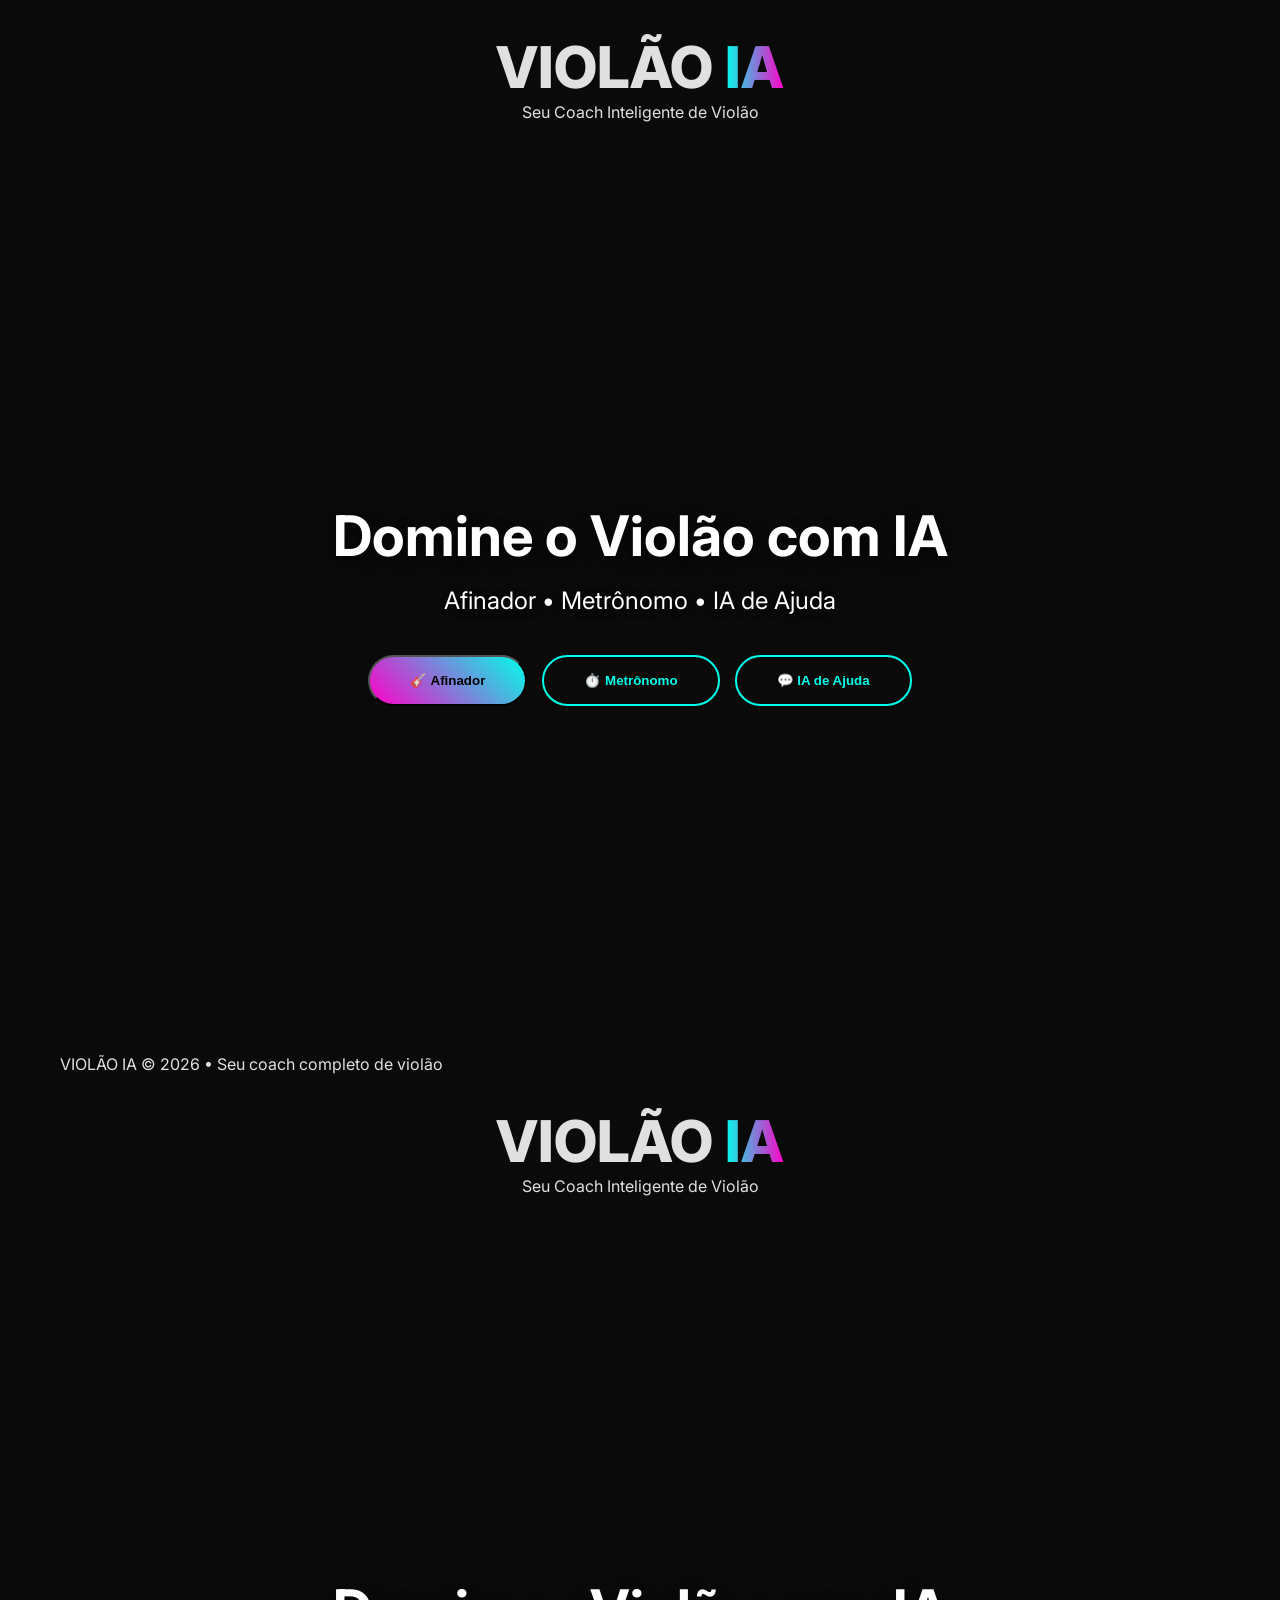
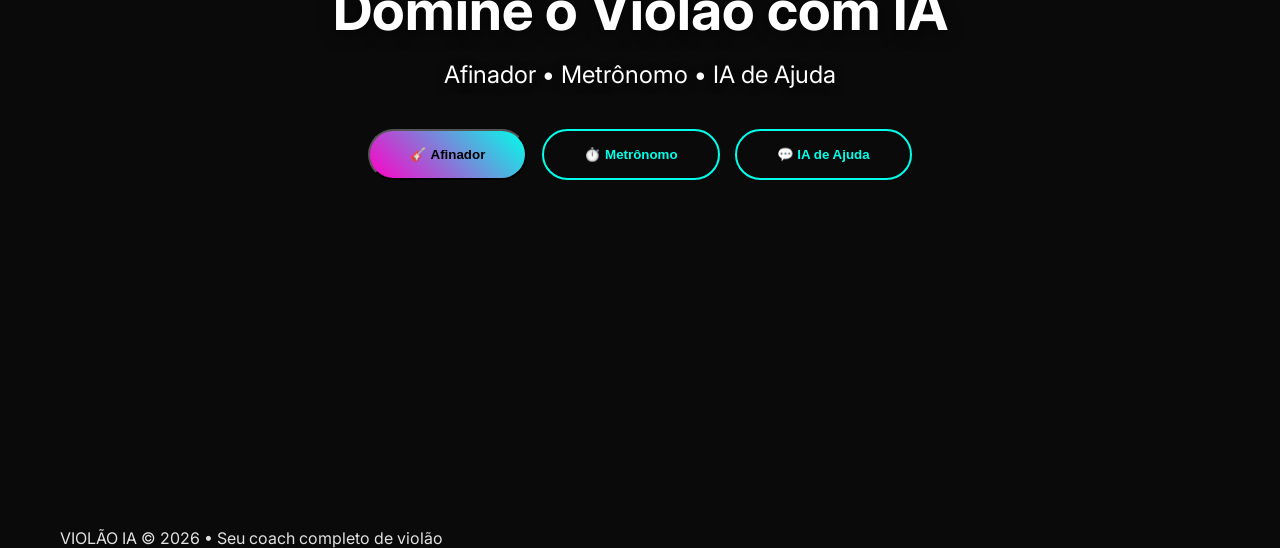
==== projeto-cientista-/index.html @ 141d46d7 "Add files via upload" ====
<!DOCTYPE html>
<html lang="pt-BR">
<head>
    <meta charset="UTF-8">
    <meta name="viewport" content="width=device-width, initial-scale=1.0">
    <title>VIOLÃO IA - Seu Coach de Violão</title>
    <link rel="stylesheet" href="style.css">
    <link href="https://fonts.googleapis.com/css2?family=Inter:wght@400;500;600;700&display=swap" rel="stylesheet">
</head>
<body>
    <header>
        <div class="container">
            <h1>VIOLÃO <span class="ia">IA</span></h1>
            <p>Seu Coach Inteligente de Violão</p>
        </div>
    </header>

    <section class="hero">
        <div class="container">
            <h2>Domine o Violão com IA</h2>
            <p class="tagline">Afinador • Metrônomo • IA de Ajuda</p>
            <div class="hero-buttons">
                <button class="btn primary" onclick="abrirAfinador()">🎸 Afinador</button>
                <button class="btn secondary" onclick="abrirMetronomo()">⏱️ Metrônomo</button>
                <button class="btn secondary" onclick="abrirChatIA()">💬 IA de Ajuda</button>
            </div>
        </div>
    </section>

    <!-- AFINADOR -->
    <div id="afinadorModal" class="modal">
        <div class="modal-content">
            <span class="close" onclick="fecharAfinador()">×</span>
            <h2>🎸 Afinador de Violão</h2>
            <p id="status" class="status">Clique em "Ativar Microfone"</p>
            
            <div class="tuner-display">
                <div id="note" class="note">—</div>
                <div id="frequency" class="frequency">— Hz</div>
                <div id="deviation" class="deviation">— cent</div>
            </div>

            <div class="strings">
                <button class="string-btn" onclick="setTargetNote('E2')">E₂</button>
                <button class="string-btn" onclick="setTargetNote('A2')">A₂</button>
                <button class="string-btn" onclick="setTargetNote('D3')">D₃</button>
                <button class="string-btn" onclick="setTargetNote('G3')">G₃</button>
                <button class="string-btn" onclick="setTargetNote('B3')">B₃</button>
                <button class="string-btn" onclick="setTargetNote('E4')">E₄</button>
            </div>

            <button id="startBtn" class="btn primary" onclick="toggleTuner()">Ativar Microfone</button>
        </div>
    </div>

    <!-- METRÔNOMO -->
    <div id="metronomoModal" class="modal">
        <div class="modal-content">
            <span class="close" onclick="fecharMetronomo()">×</span>
            <h2>⏱️ Metrônomo</h2>
            
            <div class="metronomo-display">
                <div id="bpmDisplay" class="bpm">120</div>
                <input type="range" id="bpmSlider" min="40" max="200" value="120" oninput="updateBPM()">
            </div>

            <div class="bpm-controls">
                <button onclick="changeBPM(-5)">-5</button>
                <button onclick="changeBPM(-1)">-1</button>
                <button onclick="changeBPM(1)">+1</button>
                <button onclick="changeBPM(5)">+5</button>
            </div>

            <button id="metronomoBtn" class="btn primary" onclick="toggleMetronomo()">▶ Iniciar Metrônomo</button>
        </div>
    </div>

    <!-- CHAT IA -->
    <div id="chatModal" class="modal">
        <div class="modal-content chat-modal">
            <span class="close" onclick="fecharChat()">×</span>
            <h2>💬 IA de Ajuda</h2>
            <div id="chatMessages" class="chat-messages"></div>
            <div class="chat-input">
                <input type="text" id="chatInput" placeholder="Ex: Como faço o acorde de Fá?">
                <button onclick="enviarMensagem()">Enviar</button>
            </div>
        </div>
    </div>

    <footer>
        <div class="container">
            <p>VIOLÃO IA © 2026 • Seu coach completo de violão</p>
        </div>
    </footer>

    <script src="script.js"></script>

    <!DOCTYPE html>
<html lang="pt-BR">
<head>
    <meta charset="UTF-8">
    <meta name="viewport" content="width=device-width, initial-scale=1.0">
    <title>VIOLÃO IA - Seu Coach de Violão</title>
    <link rel="stylesheet" href="style.css">
    <link href="https://fonts.googleapis.com/css2?family=Inter:wght@400;500;600;700&display=swap" rel="stylesheet">
</head>
<body>
    <header>
        <div class="container">
            <h1>VIOLÃO <span class="ia">IA</span></h1>
            <p>Seu Coach Inteligente de Violão</p>
        </div>
    </header>

    <section class="hero">
        <div class="hero-overlay"></div>
        <div class="container hero-content">
            <h2>Domine o Violão com IA</h2>
            <p class="tagline">Afinador • Metrônomo • IA de Ajuda</p>
            <div class="hero-buttons">
                <button class="btn primary" onclick="abrirAfinador()">🎸 Afinador</button>
                <button class="btn secondary" onclick="abrirMetronomo()">⏱️ Metrônomo</button>
                <button class="btn secondary" onclick="abrirChatIA()">💬 IA de Ajuda</button>
            </div>
        </div>
    </section>

    <!-- Modais (Afinador, Metrônomo, Chat) permanecem iguais -->

    <footer>
        <div class="container">
            <p>VIOLÃO IA © 2026 • Seu coach completo de violão</p>
        </div>
    </footer>

    <script src="script.js"></script>
</body>
</html>
</body>
</html>
---- projeto-cientista-/style.css ----
* { margin: 0; padding: 0; box-sizing: border-box; }

body {
    font-family: 'Inter', sans-serif;
    background: #0a0a0a;
    color: #e0e0e0;
}

.container { max-width: 1200px; margin: 0 auto; padding: 0 20px; }

header { background: rgba(10,10,10,0.95); padding: 2rem 0; text-align: center; }
header h1 { font-size: 3.6rem; font-weight: 800; }

.ia { background: linear-gradient(90deg, #00ffea, #ff00c8); -webkit-background-clip: text; -webkit-text-fill-color: transparent; }

.hero { text-align: center; padding: 140px 20px; background: linear-gradient(135deg, #120022, #000); }
.hero-buttons { display: flex; gap: 15px; justify-content: center; flex-wrap: wrap; margin-top: 30px; }

.btn {
    padding: 16px 40px;
    border-radius: 50px;
    font-weight: 600;
    cursor: pointer;
}

.primary { background: linear-gradient(45deg, #ff00c8, #00ffea); color: #000; }
.secondary { background: transparent; border: 2px solid #00ffea; color: #00ffea; }

/* Modal */
.modal {
    display: none;
    position: fixed;
    inset: 0;
    background: rgba(0,0,0,0.95);
    z-index: 1000;
    align-items: center;
    justify-content: center;
}

.modal-content {
    background: #111;
    padding: 30px;
    border-radius: 20px;
    width: 90%;
    max-width: 520px;
    border: 1px solid #00ffea;
}

.chat-modal { height: 85vh; display: flex; flex-direction: column; }

.close { position: absolute; top: 15px; right: 25px; font-size: 40px; color: #ff00c8; cursor: pointer; }

.chat-messages {
    flex: 1;
    overflow-y: auto;
    padding: 20px;
    background: #1a1a1a;
    border-radius: 12px;
    margin: 15px 0;
    display: flex;
    flex-direction: column;
    gap: 12px;
}

.message {
    padding: 12px 16px;
    border-radius: 18px;
    max-width: 85%;
}
/* Metrônomo */
.metronomo-display {
    text-align: center;
    margin: 20px 0;
}

#bpmDisplay {
    font-size: 5rem;
    font-weight: 800;
    color: #00ffea;
    margin-bottom: 10px;
}

.bpm-controls {
    display: flex;
    justify-content: center;
    gap: 10px;
    margin: 15px 0;
}

.bpm-controls button {
    padding: 10px 16px;
    background: #222;
    color: white;
    border: 1px solid #444;
    border-radius: 8px;
    cursor: pointer;
}
/* HERO COM IMAGEM DE FUNDO */
.hero {
    position: relative;
    height: 100vh;
    min-height: 650px;
    display: flex;
    align-items: center;
    text-align: center;
    background: linear-gradient(rgba(10, 10, 10, 0.75), rgba(10, 10, 10, 0.85)), 
                url('https://images.unsplash.com/photo-1511376777868-611b54f68947?ixlib=rb-4.0.3&auto=format&fit=crop&q=80') center/cover no-repeat;
    color: white;
}

.hero-overlay {
    position: absolute;
    top: 0; left: 0;
    width: 100%; height: 100%;
    background: linear-gradient(transparent, rgba(10,10,10,0.9));
}

.hero-content {
    position: relative;
    z-index: 2;
}

.hero h2 {
    font-size: 3.5rem;
    font-weight: 700;
    margin-bottom: 16px;
    text-shadow: 0 4px 15px rgba(0,0,0,0.6);
}

.tagline {
    font-size: 1.5rem;
    margin-bottom: 40px;
    text-shadow: 0 2px 10px rgba(0,0,0,0.5);
}

/* Responsivo */
@media (max-width: 768px) {
    .hero h2 { font-size: 2.6rem; }
    .hero { min-height: 600px; }
}

.message.user { align-self: flex-end; background: #ff00c8; color: white; }
.message.ia { align-self: flex-start; background: #222; border: 1px solid #00ffea; }

.chat-input { display: flex; gap: 8px; }
.chat-input input { flex: 1; padding: 14px; border-radius: 30px; background: #222; color: white; border: 1px solid #444; }
.chat-input button { padding: 0 25px; background: #00ffea; color: black; border: none; border-radius: 30px; font-weight: bold; }
---- projeto-cientista-/style.css ----
* { margin: 0; padding: 0; box-sizing: border-box; }

body {
    font-family: 'Inter', sans-serif;
    background: #0a0a0a;
    color: #e0e0e0;
}

.container { max-width: 1200px; margin: 0 auto; padding: 0 20px; }

header { background: rgba(10,10,10,0.95); padding: 2rem 0; text-align: center; }
header h1 { font-size: 3.6rem; font-weight: 800; }

.ia { background: linear-gradient(90deg, #00ffea, #ff00c8); -webkit-background-clip: text; -webkit-text-fill-color: transparent; }

.hero { text-align: center; padding: 140px 20px; background: linear-gradient(135deg, #120022, #000); }
.hero-buttons { display: flex; gap: 15px; justify-content: center; flex-wrap: wrap; margin-top: 30px; }

.btn {
    padding: 16px 40px;
    border-radius: 50px;
    font-weight: 600;
    cursor: pointer;
}

.primary { background: linear-gradient(45deg, #ff00c8, #00ffea); color: #000; }
.secondary { background: transparent; border: 2px solid #00ffea; color: #00ffea; }

/* Modal */
.modal {
    display: none;
    position: fixed;
    inset: 0;
    background: rgba(0,0,0,0.95);
    z-index: 1000;
    align-items: center;
    justify-content: center;
}

.modal-content {
    background: #111;
    padding: 30px;
    border-radius: 20px;
    width: 90%;
    max-width: 520px;
    border: 1px solid #00ffea;
}

.chat-modal { height: 85vh; display: flex; flex-direction: column; }

.close { position: absolute; top: 15px; right: 25px; font-size: 40px; color: #ff00c8; cursor: pointer; }

.chat-messages {
    flex: 1;
    overflow-y: auto;
    padding: 20px;
    background: #1a1a1a;
    border-radius: 12px;
    margin: 15px 0;
    display: flex;
    flex-direction: column;
    gap: 12px;
}

.message {
    padding: 12px 16px;
    border-radius: 18px;
    max-width: 85%;
}
/* Metrônomo */
.metronomo-display {
    text-align: center;
    margin: 20px 0;
}

#bpmDisplay {
    font-size: 5rem;
    font-weight: 800;
    color: #00ffea;
    margin-bottom: 10px;
}

.bpm-controls {
    display: flex;
    justify-content: center;
    gap: 10px;
    margin: 15px 0;
}

.bpm-controls button {
    padding: 10px 16px;
    background: #222;
    color: white;
    border: 1px solid #444;
    border-radius: 8px;
    cursor: pointer;
}
/* HERO COM IMAGEM DE FUNDO */
.hero {
    position: relative;
    height: 100vh;
    min-height: 650px;
    display: flex;
    align-items: center;
    text-align: center;
    background: linear-gradient(rgba(10, 10, 10, 0.75), rgba(10, 10, 10, 0.85)), 
                url('https://images.unsplash.com/photo-1511376777868-611b54f68947?ixlib=rb-4.0.3&auto=format&fit=crop&q=80') center/cover no-repeat;
    color: white;
}

.hero-overlay {
    position: absolute;
    top: 0; left: 0;
    width: 100%; height: 100%;
    background: linear-gradient(transparent, rgba(10,10,10,0.9));
}

.hero-content {
    position: relative;
    z-index: 2;
}

.hero h2 {
    font-size: 3.5rem;
    font-weight: 700;
    margin-bottom: 16px;
    text-shadow: 0 4px 15px rgba(0,0,0,0.6);
}

.tagline {
    font-size: 1.5rem;
    margin-bottom: 40px;
    text-shadow: 0 2px 10px rgba(0,0,0,0.5);
}

/* Responsivo */
@media (max-width: 768px) {
    .hero h2 { font-size: 2.6rem; }
    .hero { min-height: 600px; }
}

.message.user { align-self: flex-end; background: #ff00c8; color: white; }
.message.ia { align-self: flex-start; background: #222; border: 1px solid #00ffea; }

.chat-input { display: flex; gap: 8px; }
.chat-input input { flex: 1; padding: 14px; border-radius: 30px; background: #222; color: white; border: 1px solid #444; }
.chat-input button { padding: 0 25px; background: #00ffea; color: black; border: none; border-radius: 30px; font-weight: bold; }
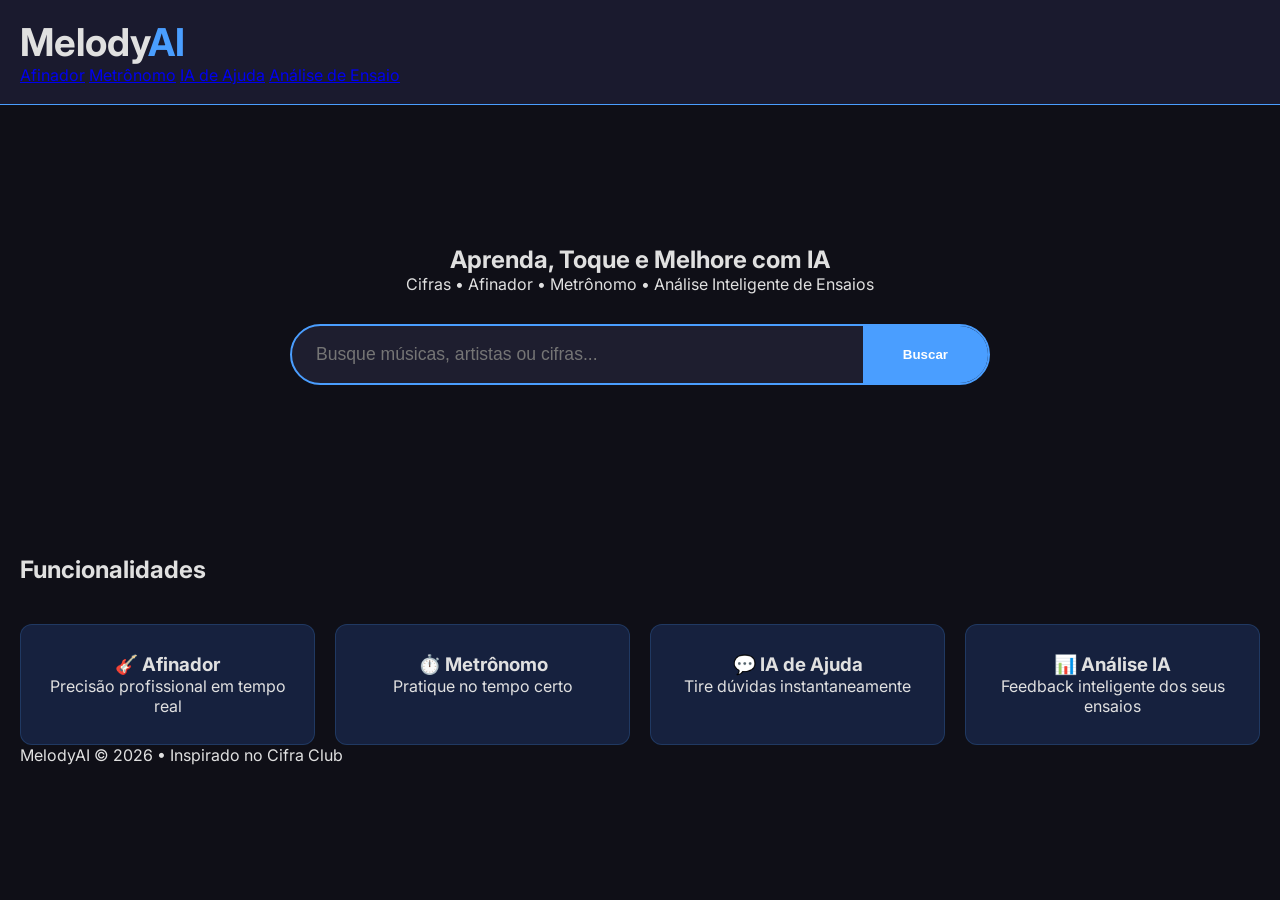
==== commit 2d66492b: "Add files via upload" ====
--- a/projeto-cientista-/index.html
+++ b/projeto-cientista-/index.html
@@ -3,139 +3,73 @@
 <head>
     <meta charset="UTF-8">
     <meta name="viewport" content="width=device-width, initial-scale=1.0">
-    <title>VIOLÃO IA - Seu Coach de Violão</title>
+    <title>MelodyAI - Cifras, Aulas e Análise com IA</title>
     <link rel="stylesheet" href="style.css">
     <link href="https://fonts.googleapis.com/css2?family=Inter:wght@400;500;600;700&display=swap" rel="stylesheet">
 </head>
 <body>
     <header>
         <div class="container">
-            <h1>VIOLÃO <span class="ia">IA</span></h1>
-            <p>Seu Coach Inteligente de Violão</p>
+            <div class="logo">
+                <h1>Melody<span class="ai">AI</span></h1>
+            </div>
+            <nav>
+                <a href="#" onclick="abrirAfinador()">Afinador</a>
+                <a href="#" onclick="abrirMetronomo()">Metrônomo</a>
+                <a href="#" onclick="abrirChatIA()">IA de Ajuda</a>
+                <a href="#" onclick="fazerAnaliseDemo()" class="highlight">Análise de Ensaio</a>
+            </nav>
         </div>
     </header>
 
     <section class="hero">
         <div class="container">
-            <h2>Domine o Violão com IA</h2>
-            <p class="tagline">Afinador • Metrônomo • IA de Ajuda</p>
-            <div class="hero-buttons">
-                <button class="btn primary" onclick="abrirAfinador()">🎸 Afinador</button>
-                <button class="btn secondary" onclick="abrirMetronomo()">⏱️ Metrônomo</button>
-                <button class="btn secondary" onclick="abrirChatIA()">💬 IA de Ajuda</button>
+            <h1>Aprenda, Toque e Melhore com IA</h1>
+            <p class="subtitle">Cifras • Afinador • Metrônomo • Análise Inteligente de Ensaios</p>
+            
+            <div class="search-bar">
+                <input type="text" id="searchInput" placeholder="Busque músicas, artistas ou cifras...">
+                <button onclick="buscarMusica()">Buscar</button>
             </div>
         </div>
     </section>
 
-    <!-- AFINADOR -->
-    <div id="afinadorModal" class="modal">
-        <div class="modal-content">
-            <span class="close" onclick="fecharAfinador()">×</span>
-            <h2>🎸 Afinador de Violão</h2>
-            <p id="status" class="status">Clique em "Ativar Microfone"</p>
-            
-            <div class="tuner-display">
-                <div id="note" class="note">—</div>
-                <div id="frequency" class="frequency">— Hz</div>
-                <div id="deviation" class="deviation">— cent</div>
-            </div>
-
-            <div class="strings">
-                <button class="string-btn" onclick="setTargetNote('E2')">E₂</button>
-                <button class="string-btn" onclick="setTargetNote('A2')">A₂</button>
-                <button class="string-btn" onclick="setTargetNote('D3')">D₃</button>
-                <button class="string-btn" onclick="setTargetNote('G3')">G₃</button>
-                <button class="string-btn" onclick="setTargetNote('B3')">B₃</button>
-                <button class="string-btn" onclick="setTargetNote('E4')">E₄</button>
-            </div>
-
-            <button id="startBtn" class="btn primary" onclick="toggleTuner()">Ativar Microfone</button>
-        </div>
-    </div>
-
-    <!-- METRÔNOMO -->
-    <div id="metronomoModal" class="modal">
-        <div class="modal-content">
-            <span class="close" onclick="fecharMetronomo()">×</span>
-            <h2>⏱️ Metrônomo</h2>
-            
-            <div class="metronomo-display">
-                <div id="bpmDisplay" class="bpm">120</div>
-                <input type="range" id="bpmSlider" min="40" max="200" value="120" oninput="updateBPM()">
-            </div>
-
-            <div class="bpm-controls">
-                <button onclick="changeBPM(-5)">-5</button>
-                <button onclick="changeBPM(-1)">-1</button>
-                <button onclick="changeBPM(1)">+1</button>
-                <button onclick="changeBPM(5)">+5</button>
-            </div>
-
-            <button id="metronomoBtn" class="btn primary" onclick="toggleMetronomo()">▶ Iniciar Metrônomo</button>
-        </div>
-    </div>
-
-    <!-- CHAT IA -->
-    <div id="chatModal" class="modal">
-        <div class="modal-content chat-modal">
-            <span class="close" onclick="fecharChat()">×</span>
-            <h2>💬 IA de Ajuda</h2>
-            <div id="chatMessages" class="chat-messages"></div>
-            <div class="chat-input">
-                <input type="text" id="chatInput" placeholder="Ex: Como faço o acorde de Fá?">
-                <button onclick="enviarMensagem()">Enviar</button>
-            </div>
-        </div>
-    </div>
-
-    <footer>
+    <section class="categorias">
         <div class="container">
-            <p>VIOLÃO IA © 2026 • Seu coach completo de violão</p>
-        </div>
-    </footer>
-
-    <script src="script.js"></script>
-
-    <!DOCTYPE html>
-<html lang="pt-BR">
-<head>
-    <meta charset="UTF-8">
-    <meta name="viewport" content="width=device-width, initial-scale=1.0">
-    <title>VIOLÃO IA - Seu Coach de Violão</title>
-    <link rel="stylesheet" href="style.css">
-    <link href="https://fonts.googleapis.com/css2?family=Inter:wght@400;500;600;700&display=swap" rel="stylesheet">
-</head>
-<body>
-    <header>
-        <div class="container">
-            <h1>VIOLÃO <span class="ia">IA</span></h1>
-            <p>Seu Coach Inteligente de Violão</p>
-        </div>
-    </header>
-
-    <section class="hero">
-        <div class="hero-overlay"></div>
-        <div class="container hero-content">
-            <h2>Domine o Violão com IA</h2>
-            <p class="tagline">Afinador • Metrônomo • IA de Ajuda</p>
-            <div class="hero-buttons">
-                <button class="btn primary" onclick="abrirAfinador()">🎸 Afinador</button>
-                <button class="btn secondary" onclick="abrirMetronomo()">⏱️ Metrônomo</button>
-                <button class="btn secondary" onclick="abrirChatIA()">💬 IA de Ajuda</button>
+            <h2>Funcionalidades</h2>
+            <div class="grid">
+                <div class="card" onclick="abrirAfinador()">
+                    <h3>🎸 Afinador</h3>
+                    <p>Precisão profissional em tempo real</p>
+                </div>
+                <div class="card" onclick="abrirMetronomo()">
+                    <h3>⏱️ Metrônomo</h3>
+                    <p>Pratique no tempo certo</p>
+                </div>
+                <div class="card" onclick="abrirChatIA()">
+                    <h3>💬 IA de Ajuda</h3>
+                    <p>Tire dúvidas instantaneamente</p>
+                </div>
+                <div class="card" onclick="fazerAnaliseDemo()">
+                    <h3>📊 Análise IA</h3>
+                    <p>Feedback inteligente dos seus ensaios</p>
+                </div>
             </div>
         </div>
     </section>
 
-    <!-- Modais (Afinador, Metrônomo, Chat) permanecem iguais -->
+    <!-- Modais -->
+    <div id="afinadorModal" class="modal"></div>
+    <div id="metronomoModal" class="modal"></div>
+    <div id="chatModal" class="modal"></div>
+    <div id="analiseModal" class="modal"> </div>
 
     <footer>
         <div class="container">
-            <p>VIOLÃO IA © 2026 • Seu coach completo de violão</p>
+            <p>MelodyAI © 2026 • Inspirado no Cifra Club</p>
         </div>
     </footer>
 
     <script src="script.js"></script>
 </body>
-</html>
-</body>
 </html>
--- a/projeto-cientista-/style.css
+++ b/projeto-cientista-/style.css
@@ -2,146 +2,73 @@
 
 body {
     font-family: 'Inter', sans-serif;
-    background: #0a0a0a;
+    background: #0f0f17;
     color: #e0e0e0;
 }
 
-.container { max-width: 1200px; margin: 0 auto; padding: 0 20px; }
+.container { max-width: 1280px; margin: 0 auto; padding: 0 20px; }
 
-header { background: rgba(10,10,10,0.95); padding: 2rem 0; text-align: center; }
-header h1 { font-size: 3.6rem; font-weight: 800; }
-
-.ia { background: linear-gradient(90deg, #00ffea, #ff00c8); -webkit-background-clip: text; -webkit-text-fill-color: transparent; }
-
-.hero { text-align: center; padding: 140px 20px; background: linear-gradient(135deg, #120022, #000); }
-.hero-buttons { display: flex; gap: 15px; justify-content: center; flex-wrap: wrap; margin-top: 30px; }
-
-.btn {
-    padding: 16px 40px;
-    border-radius: 50px;
-    font-weight: 600;
-    cursor: pointer;
+header {
+    background: #1a1a2e;
+    padding: 1.2rem 0;
+    border-bottom: 1px solid #4a9eff;
 }
 
-.primary { background: linear-gradient(45deg, #ff00c8, #00ffea); color: #000; }
-.secondary { background: transparent; border: 2px solid #00ffea; color: #00ffea; }
+.logo h1 { font-size: 2.4rem; }
+.ai { color: #4a9eff; }
 
-/* Modal */
-.modal {
-    display: none;
-    position: fixed;
-    inset: 0;
-    background: rgba(0,0,0,0.95);
-    z-index: 1000;
-    align-items: center;
-    justify-content: center;
+.hero {
+    background: linear-gradient(rgba(15,15,23,0.85), rgba(15,15,23,0.9)), 
+                url('https://images.unsplash.com/photo-1516450360452-9312f5e86fc7') center/cover;
+    text-align: center;
+    padding: 140px 20px;
 }
 
-.modal-content {
-    background: #111;
-    padding: 30px;
-    border-radius: 20px;
-    width: 90%;
-    max-width: 520px;
-    border: 1px solid #00ffea;
+.search-bar {
+    max-width: 700px;
+    margin: 30px auto;
+    display: flex;
+    background: #1e1e2f;
+    border-radius: 50px;
+    overflow: hidden;
+    border: 2px solid #4a9eff;
 }
 
-.chat-modal { height: 85vh; display: flex; flex-direction: column; }
-
-.close { position: absolute; top: 15px; right: 25px; font-size: 40px; color: #ff00c8; cursor: pointer; }
-
-.chat-messages {
+.search-bar input {
     flex: 1;
-    overflow-y: auto;
-    padding: 20px;
-    background: #1a1a1a;
-    border-radius: 12px;
-    margin: 15px 0;
-    display: flex;
-    flex-direction: column;
-    gap: 12px;
+    padding: 18px 24px;
+    border: none;
+    background: transparent;
+    color: white;
+    font-size: 1.1rem;
 }
 
-.message {
-    padding: 12px 16px;
-    border-radius: 18px;
-    max-width: 85%;
-}
-/* Metrônomo */
-.metronomo-display {
-    text-align: center;
-    margin: 20px 0;
+.search-bar button {
+    padding: 0 40px;
+    background: #4a9eff;
+    color: white;
+    border: none;
+    font-weight: 600;
 }
 
-#bpmDisplay {
-    font-size: 5rem;
-    font-weight: 800;
-    color: #00ffea;
-    margin-bottom: 10px;
+.grid {
+    display: grid;
+    grid-template-columns: repeat(auto-fit, minmax(260px, 1fr));
+    gap: 20px;
+    margin-top: 40px;
 }
 
-.bpm-controls {
-    display: flex;
-    justify-content: center;
-    gap: 10px;
-    margin: 15px 0;
+.card {
+    background: #16213e;
+    padding: 28px;
+    border-radius: 12px;
+    text-align: center;
+    transition: 0.3s;
+    border: 1px solid #4a9eff30;
 }
 
-.bpm-controls button {
-    padding: 10px 16px;
-    background: #222;
-    color: white;
-    border: 1px solid #444;
-    border-radius: 8px;
-    cursor: pointer;
-}
-/* HERO COM IMAGEM DE FUNDO */
-.hero {
-    position: relative;
-    height: 100vh;
-    min-height: 650px;
-    display: flex;
-    align-items: center;
-    text-align: center;
-    background: linear-gradient(rgba(10, 10, 10, 0.75), rgba(10, 10, 10, 0.85)), 
-                url('https://images.unsplash.com/photo-1511376777868-611b54f68947?ixlib=rb-4.0.3&auto=format&fit=crop&q=80') center/cover no-repeat;
-    color: white;
-}
-
-.hero-overlay {
-    position: absolute;
-    top: 0; left: 0;
-    width: 100%; height: 100%;
-    background: linear-gradient(transparent, rgba(10,10,10,0.9));
-}
-
-.hero-content {
-    position: relative;
-    z-index: 2;
-}
-
-.hero h2 {
-    font-size: 3.5rem;
-    font-weight: 700;
-    margin-bottom: 16px;
-    text-shadow: 0 4px 15px rgba(0,0,0,0.6);
-}
-
-.tagline {
-    font-size: 1.5rem;
-    margin-bottom: 40px;
-    text-shadow: 0 2px 10px rgba(0,0,0,0.5);
-}
-
-/* Responsivo */
-@media (max-width: 768px) {
-    .hero h2 { font-size: 2.6rem; }
-    .hero { min-height: 600px; }
-}
-
-.message.user { align-self: flex-end; background: #ff00c8; color: white; }
-.message.ia { align-self: flex-start; background: #222; border: 1px solid #00ffea; }
-
-.chat-input { display: flex; gap: 8px; }
-.chat-input input { flex: 1; padding: 14px; border-radius: 30px; background: #222; color: white; border: 1px solid #444; }
-.chat-input button { padding: 0 25px; background: #00ffea; color: black; border: none; border-radius: 30px; font-weight: bold; }+.card:hover {
+    transform: translateY(-8px);
+    border-color: #4a9eff;
+    background: #1e2a5e;
+}
